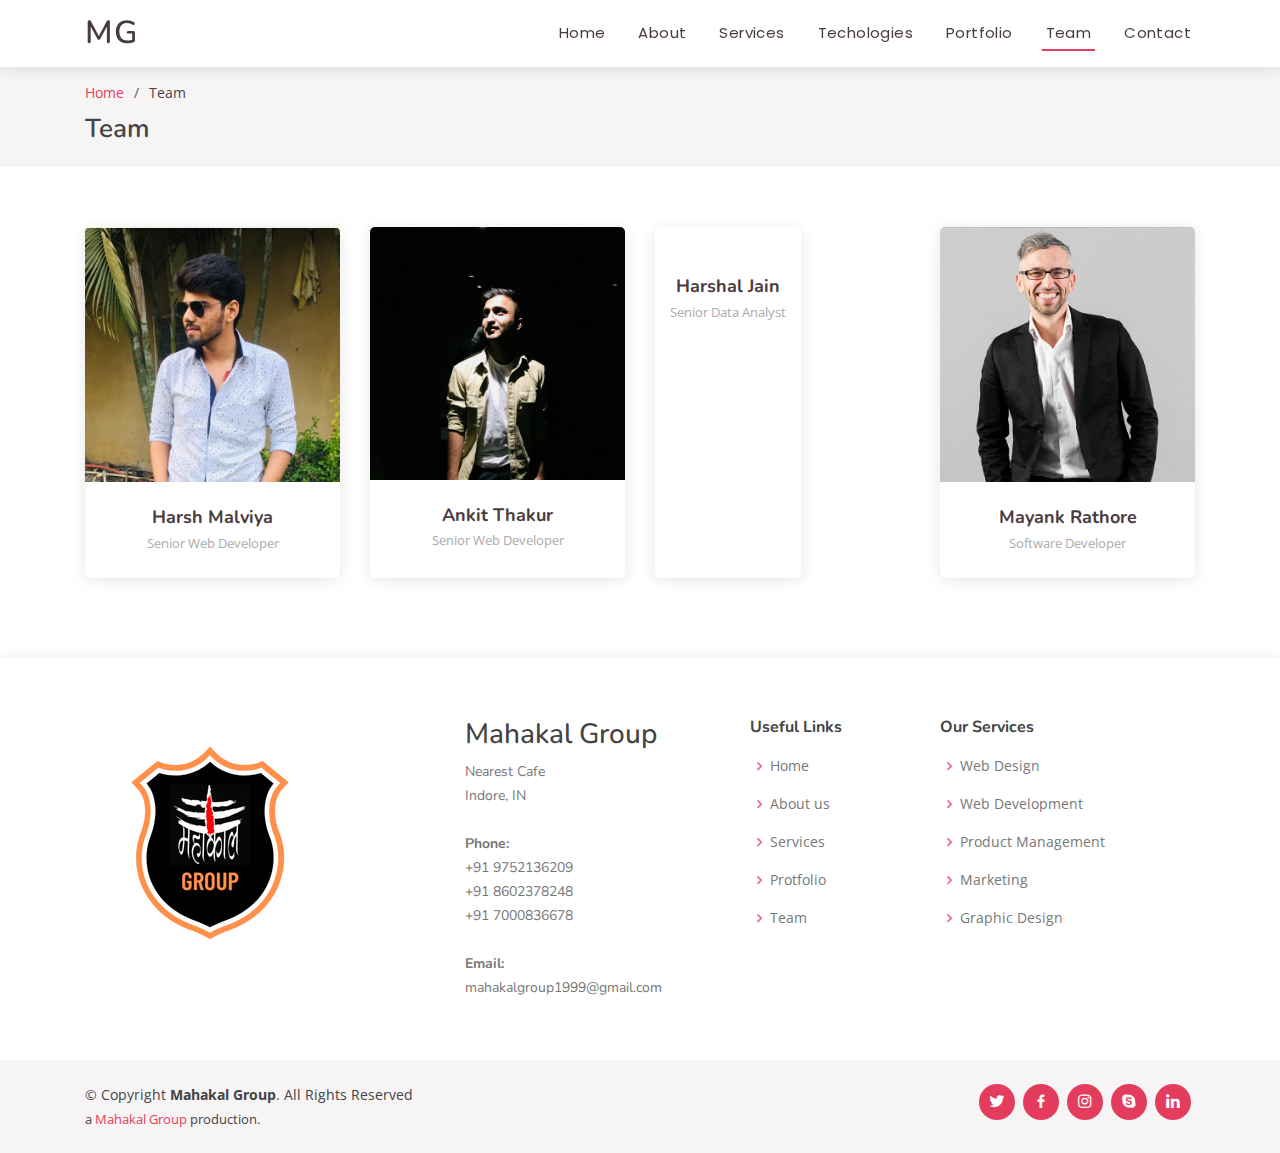
==== team.html @ ed3bf4cd "original upload" ====
<!DOCTYPE html>
<html lang="en">

<head>
    <meta charset="utf-8">
    <meta content="width=device-width, initial-scale=1.0" name="viewport">
    <title>Mahakal Group - MG</title>
    <meta content="" name="descriptison">
    <meta content="" name="keywords">
    <link href="assets/img/unnamed.png" rel="icon">
    <link href="assets/img/apple-touch-icon.png" rel="apple-touch-icon">
    <link href="https://fonts.googleapis.com/css?family=Open+Sans:300,300i,400,400i,600,600i,700,700i|Nunito:300,300i,400,400i,600,600i,700,700i|Poppins:300,300i,400,400i,500,500i,600,600i,700,700i" rel="stylesheet">
    <link href="assets/vendor/bootstrap/css/bootstrap.min.css" rel="stylesheet">
    <link href="assets/vendor/icofont/icofont.min.css" rel="stylesheet">
    <link href="assets/vendor/boxicons/css/boxicons.min.css" rel="stylesheet">
    <link href="assets/vendor/remixicon/remixicon.css" rel="stylesheet">
    <link href="assets/vendor/venobox/venobox.css" rel="stylesheet">
    <link href="assets/vendor/owl.carousel/assets/owl.carousel.min.css" rel="stylesheet">
    <link href="assets/css/style.css" rel="stylesheet">
</head>

<body>
    <header id="header" class="fixed-top header-inner-pages">
        <div class="container d-flex align-items-center">
            <h1 class="logo mr-auto"><a href="index.html">MG</a></h1>
            <!-- <a href="index.html" class="logo mr-auto"><img src="assets/img/logo.png" alt="" class="img-fluid"></a>-->

            <nav class="nav-menu d-none d-lg-block">
                <ul>
                    <li><a href="index.html#hero">Home</a></li>
                    <li><a href="index.html#about">About</a></li>
                    <li><a href="index.html#services">Services</a></li>
                    <li><a href="index.html#features">Techologies</a></li>
                    <li><a href="index.html#portfolio">Portfolio</a></li>
                    <li class="active"><a href="javascript:void(0)">Team</a></li>
                    <li><a href="index.html#contact">Contact</a></li>
                </ul>
            </nav>
        </div>
    </header>
  
    <main id="main">
        <section id="breadcrumbs" class="breadcrumbs">
            <div class="container">
                <ol>
                    <li><a href="index.html">Home</a></li>
                    <li>Team</li>
                </ol>
                <h2>Team</h2>
            </div>
        </section>

        <section id="team" class="team">
            <div class="container">
                <div class="row">
                    <div class="col-lg-3 col-md-6 d-flex align-items-stretch">
                        <div class="member">
                            <div class="member-img">
                                <img src="assets/img/team/harsh.jpg" class="img-fluid" alt="">
                                <div class="social">
                                    <a href="http://harsh12-99.github.io"><i class="icofont-world"></i></a>
                                    <a href="https://twitter.com/harsh_12_"><i class="icofont-twitter"></i></a>
                                    <a href="https://www.linkedin.com/in/harshmalviya/"><i class="icofont-linkedin"></i></a>
                                    <a href="https://www.instagram.com/harsh_12_/"><i class="icofont-instagram"></i></a>
                                </div>
                            </div>
                            
                            <div class="member-info">
                                <h4>Harsh Malviya</h4>
                                <span>Senior Web Developer</span>
                            </div>
                        </div>
                    </div>

                    <div class="col-lg-3 col-md-6 d-flex align-items-stretch">
                        <div class="member">
                            <div class="member-img">
                                <img src="assets/img/team/ankit.jpg" class="img-fluid" alt="">
                                <div class="social">
                                    <a href="javascript:void(0)"><i class="icofont-world"></i></a>
                                    <a href="https://twitter.com/ankit_ladoo10"><i class="icofont-twitter"></i></a>
                                    <a href="https://www.linkedin.com/in/ankit-thakur-4b4bb2160/"><i class="icofont-linkedin"></i></a>
                                    <a href="https://www.instagram.com/_ankit31__/"><i class="icofont-instagram"></i></a>
                                </div>
                            </div>
                            
                            <div class="member-info">
                                <h4>Ankit Thakur</h4>
                                <span>Senior Web Developer</span>
                            </div>
                        </div>
                    </div>

                    <div class="col-lg-3 col-md-6 d-flex align-items-stretch">
                        <div class="member">
                            <div class="member-img">
                                <img src="assets/img/team/harshal.jpg" class="img-fluid" alt="">
                                <div class="social">
                                    <a href="javascript:void(0)"><i class="icofont-world"></i></a>
                                    <a href="https://twitter.com/HARSHAL_678"><i class="icofont-twitter"></i></a>
                                    <a href="https://www.linkedin.com/in/harshal-jain-968290159/"><i class="icofont-linkedin"></i></a>
                                    <a href="https://www.instagram.com/harshaljain7/"><i class="icofont-instagram"></i></a>
                                </div>
                            </div>
                                
                            <div class="member-info">
                                <h4>Harshal Jain</h4>
                                <span>Senior Data Analyst</span>
                            </div>
                        </div>
                    </div>

                    <div class="col-lg-3 col-md-6 d-flex align-items-stretch">
                        <div class="member">
                            <div class="member-img">
                                <img src="assets/img/team/team-1.jpg" class="img-fluid" alt="">
                                <div class="social">
                                    <a href="javascript:void(0)"><i class="icofont-world"></i></a>
                                    <a href="https://twitter.com/MayankR26"><i class="icofont-twitter"></i></a>
                                    <a href="https://www.linkedin.com/in/mayank-rathore-b7b6a7160/"><i class="icofont-linkedin"></i></a>
                                    <a href="https://www.instagram.com/mayank__26__/"><i class="icofont-instagram"></i></a>
                                </div>
                            </div>
                            
                            <div class="member-info">
                                <h4>Mayank Rathore</h4>
                                <span>Software Developer</span>
                            </div>
                        </div>
                    </div>
                </div>
            </div>
        </section>
    </main>

    <footer id="footer">
        <div class="footer-top">
            <div class="container">
                <div class="row">
                    <div class="col-lg-4 col-md-6 footer-newsletter">
                        <img src="assets/img/unnamed.png">
                    </div>
                    
                    <div class="col-lg-3 col-md-6 footer-contact">
                        <h3>Mahakal Group</h3>
                        <p>
                            Nearest Cafe <br>
                            Indore, IN <br>
                            <br>
                        <strong>Phone:<br></strong> +91 9752136209<br>+91 8602378248 <br>+91 7000836678<br>
                        <br>
                        <strong>Email:<br></strong> mahakalgroup1999@gmail.com<br>
                        </p>
                    </div>

                    <div class="col-lg-2 col-md-6 footer-links">
                        <h4>Useful Links</h4>
                        <ul>
                            <li><i class="bx bx-chevron-right"></i> <a href="index.html#hero">Home</a></li>
                            <li><i class="bx bx-chevron-right"></i> <a href="index.html#about">About us</a></li>
                            <li><i class="bx bx-chevron-right"></i> <a href="index.html#services">Services</a></li>
                            <li><i class="bx bx-chevron-right"></i> <a href="index.html#portfolio">Protfolio</a></li>
                            <li><i class="bx bx-chevron-right"></i> <a href="javascript:void(0)">Team</a></li>
                        </ul>
                    </div>

                    <div class="col-lg-3 col-md-6 footer-links">
                        <h4>Our Services</h4>
                        <ul>
                            <li><i class="bx bx-chevron-right"></i> <a href="services.html">Web Design</a></li>
                            <li><i class="bx bx-chevron-right"></i> <a href="services.html">Web Development</a></li>
                            <li><i class="bx bx-chevron-right"></i> <a href="services.html">Product Management</a></li>
                            <li><i class="bx bx-chevron-right"></i> <a href="services.html">Marketing</a></li>
                            <li><i class="bx bx-chevron-right"></i> <a href="services.html">Graphic Design</a></li>
                        </ul>
                    </div>

                </div>
            </div>
        </div>

        <div class="container d-md-flex py-4">
            <div class="mr-md-auto text-center text-md-left">
                <div class="copyright">
                    &copy; Copyright <strong><span>Mahakal Group</span></strong>. All Rights Reserved
                </div>
                
                <div class="credits">
                    a <a href="javascript:void(0)">Mahakal Group</a> production.
                </div>
            </div>
          
            <div class="social-links text-center text-md-right pt-3 pt-md-0">
                <a href="javascript:void(0)" class="twitter"><i class="bx bxl-twitter"></i></a>
                <a href="javascript:void(0)" class="facebook"><i class="bx bxl-facebook"></i></a>
                <a href="javascript:void(0)" class="instagram"><i class="bx bxl-instagram"></i></a>
                <a href="javascript:void(0)" class="google-plus"><i class="bx bxl-skype"></i></a>
                <a href="javascript:void(0)" class="linkedin"><i class="bx bxl-linkedin"></i></a>
            </div>
        </div>
    </footer>

    <a href="#" class="back-to-top"><i class="ri-arrow-up-line"></i></a>

    <script src="assets/vendor/jquery/jquery.min.js"></script>
    <script src="assets/vendor/bootstrap/js/bootstrap.bundle.min.js"></script>
    <script src="assets/vendor/jquery.easing/jquery.easing.min.js"></script>
    <script src="assets/vendor/php-email-form/validate.js"></script>
    <script src="assets/vendor/isotope-layout/isotope.pkgd.min.js"></script>
    <script src="assets/vendor/venobox/venobox.min.js"></script>
    <script src="assets/vendor/owl.carousel/owl.carousel.min.js"></script>
    <script src="assets/js/main.js"></script>
</body>
</html>
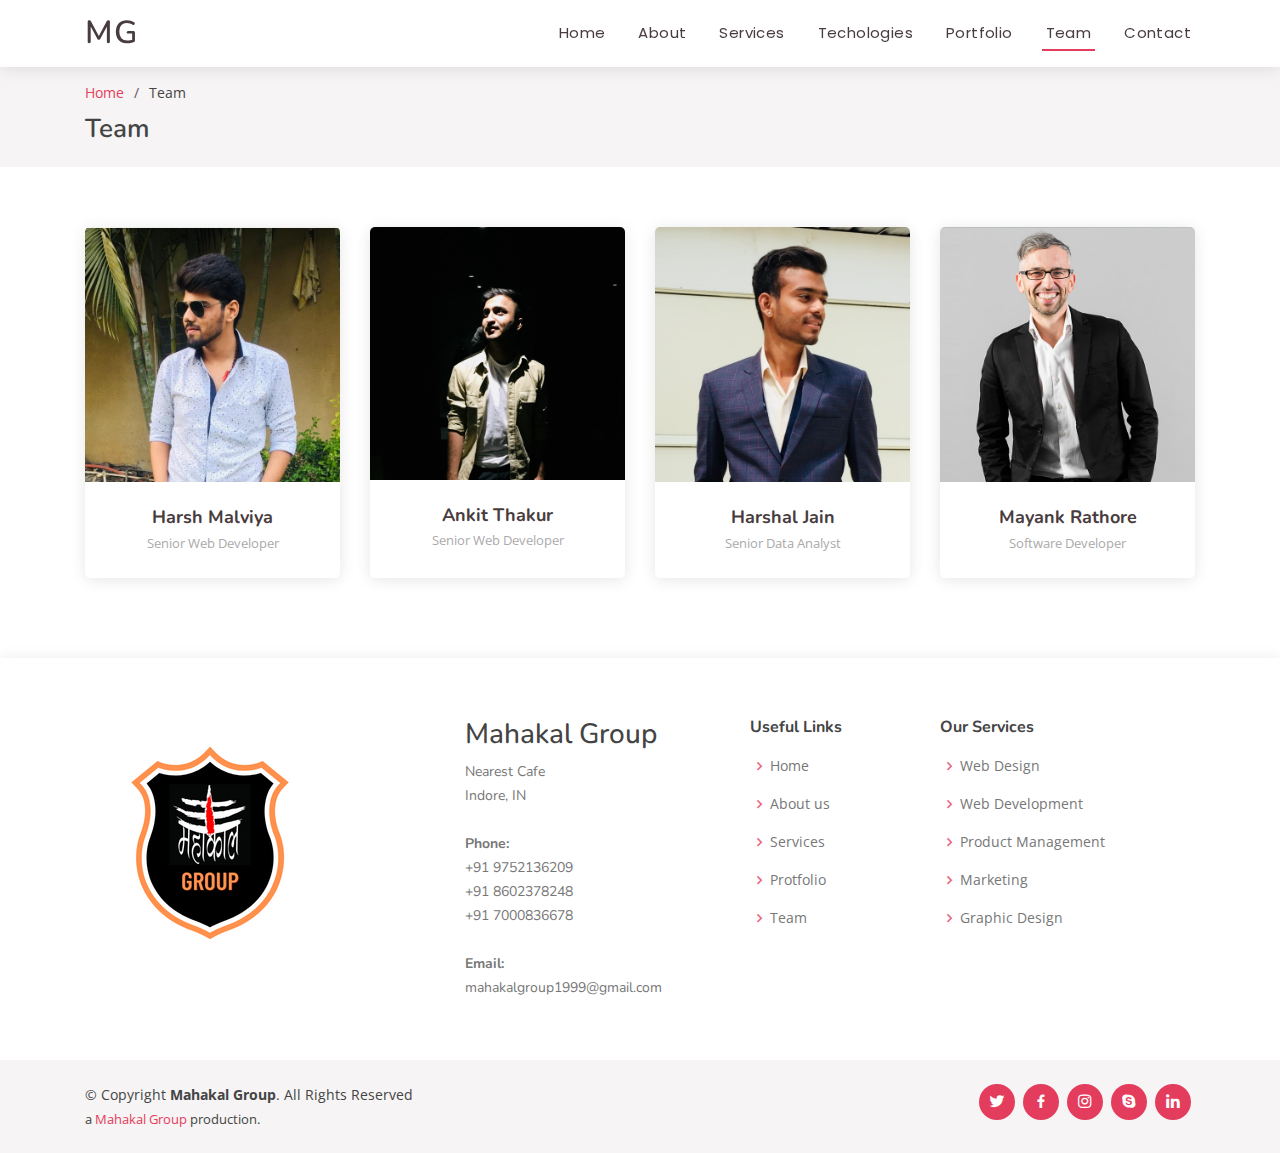
==== commit 017d373a: "Update team.html" ====
--- a/team.html
+++ b/team.html
@@ -94,7 +94,7 @@
                     <div class="col-lg-3 col-md-6 d-flex align-items-stretch">
                         <div class="member">
                             <div class="member-img">
-                                <img src="assets/img/team/harshal.jpg" class="img-fluid" alt="">
+                                <img src="assets/img/team/harshal.JPG" class="img-fluid" alt="">
                                 <div class="social">
                                     <a href="javascript:void(0)"><i class="icofont-world"></i></a>
                                     <a href="https://twitter.com/HARSHAL_678"><i class="icofont-twitter"></i></a>
@@ -211,4 +211,4 @@
     <script src="assets/vendor/owl.carousel/owl.carousel.min.js"></script>
     <script src="assets/js/main.js"></script>
 </body>
-</html>+</html>
